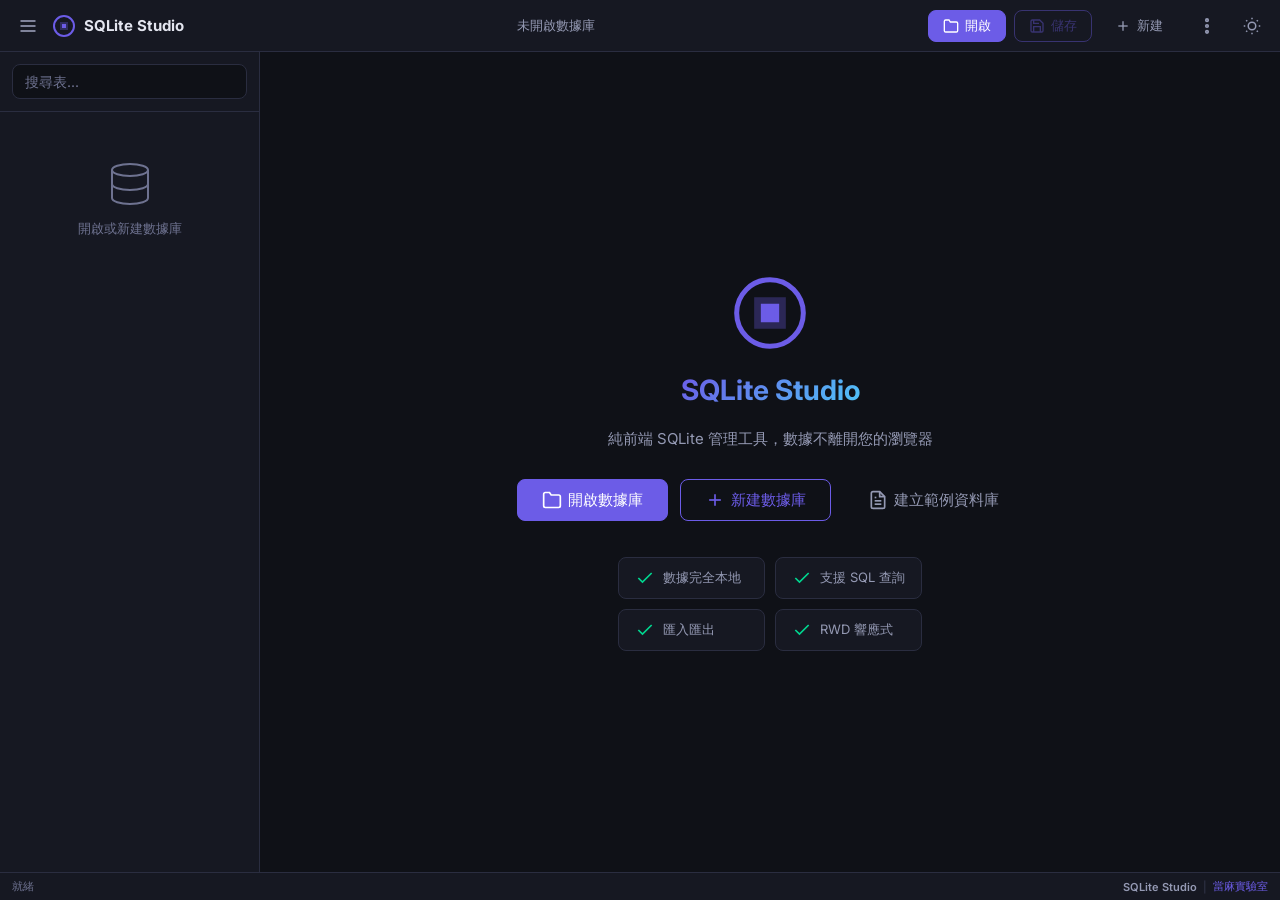
==== vNext7/index.html @ f5a05bfd "v2.4.0: vNext7 - README CSV column naming rules and column move limitations - Added CSV column namin" ====
<!DOCTYPE html>
<html lang="zh-TW">
<head>
  <meta charset="UTF-8">
  <meta name="viewport" content="width=device-width, initial-scale=1.0">
  <meta name="theme-color" content="#6c5ce7">
  <meta name="description" content="純前端 SQLite 管理工具">
  <title>SQLite Studio</title>
  <link rel="stylesheet" href="css/style.css">
  <link rel="preconnect" href="https://fonts.googleapis.com">
  <link href="https://fonts.googleapis.com/css2?family=JetBrains+Mono:wght@400;500;600&family=Inter:wght@400;500;600;700&display=swap" rel="stylesheet">
</head>
<body>
  <div id="app" class="app">
    <!-- Header -->
    <header class="header">
      <div class="header-left">
        <button id="toggleSidebar" class="icon-btn" title="切換側邊欄">
          <svg width="20" height="20" viewBox="0 0 24 24" fill="none" stroke="currentColor" stroke-width="2"><line x1="3" y1="6" x2="21" y2="6"/><line x1="3" y1="12" x2="21" y2="12"/><line x1="3" y1="18" x2="21" y2="18"/></svg>
        </button>
        <div class="logo">
          <svg width="24" height="24" viewBox="0 0 24 24" fill="none"><circle cx="12" cy="12" r="10" stroke="var(--accent)" stroke-width="2"/><path d="M8 8h8v8H8z" fill="var(--accent)" opacity="0.3"/><path d="M10 10h4v4h-4z" fill="var(--accent)"/></svg>
          <span>SQLite Studio</span>
        </div>
      </div>
      <div class="header-center">
        <div class="db-name" id="dbName">未開啟數據庫</div>
      </div>
      <div class="header-right">
        <button id="btnOpen" class="btn btn-primary">
          <svg width="16" height="16" viewBox="0 0 24 24" fill="none" stroke="currentColor" stroke-width="2"><path d="M22 19a2 2 0 0 1-2 2H4a2 2 0 0 1-2-2V5a2 2 0 0 1 2-2h5l2 3h9a2 2 0 0 1 2 2z"/></svg>
          開啟
        </button>
        <button id="btnSave" class="btn btn-secondary" disabled>
          <svg width="16" height="16" viewBox="0 0 24 24" fill="none" stroke="currentColor" stroke-width="2"><path d="M19 21H5a2 2 0 0 1-2-2V5a2 2 0 0 1 2-2h11l5 5v11a2 2 0 0 1-2 2z"/><polyline points="17,21 17,13 7,13 7,21"/><polyline points="7,3 7,8 15,8"/></svg>
          儲存
        </button>
        <button id="btnNewDB" class="btn btn-ghost">
          <svg width="16" height="16" viewBox="0 0 24 24" fill="none" stroke="currentColor" stroke-width="2"><line x1="12" y1="5" x2="12" y2="19"/><line x1="5" y1="12" x2="19" y2="12"/></svg>
          新建
        </button>
        <button id="btnMore" class="btn btn-ghost" title="更多功能" style="padding:6px 10px">
          <svg width="20" height="20" viewBox="0 0 24 24" fill="none" stroke="currentColor" stroke-width="2"><circle cx="12" cy="12" r="1.5"/><circle cx="12" cy="5" r="1.5"/><circle cx="12" cy="19" r="1.5"/></svg>
        </button>
        <button id="btnTheme" class="icon-btn" title="切換主題">
          <svg width="18" height="18" viewBox="0 0 24 24" fill="none" stroke="currentColor" stroke-width="2"><circle cx="12" cy="12" r="5"/><line x1="12" y1="1" x2="12" y2="3"/><line x1="12" y1="21" x2="12" y2="23"/><line x1="4.22" y1="4.22" x2="5.64" y2="5.64"/><line x1="18.36" y1="18.36" x2="19.78" y2="19.78"/><line x1="1" y1="12" x2="3" y2="12"/><line x1="21" y1="12" x2="23" y2="12"/><line x1="4.22" y1="19.78" x2="5.64" y2="18.36"/><line x1="18.36" y1="5.64" x2="19.78" y2="4.22"/></svg>
        </button>
      </div>
    </header>

    <div class="main">
      <!-- Sidebar -->
      <aside class="sidebar" id="sidebar">
        <div class="sidebar-header">
          <input type="text" id="tableSearch" class="search-input" placeholder="搜尋表...">
        </div>
        <div class="sidebar-content" id="tableList">
          <div class="empty-state">
            <svg width="48" height="48" viewBox="0 0 24 24" fill="none" stroke="var(--text-muted)" stroke-width="1"><ellipse cx="12" cy="5" rx="9" ry="3"/><path d="M21 12c0 1.66-4 3-9 3s-9-1.34-9-3"/><path d="M3 5v14c0 1.66 4 3 9 3s9-1.34 9-3V5"/></svg>
            <p>開啟或新建數據庫</p>
          </div>
        </div>
      </aside>

      <!-- Content -->
      <main class="content" id="content">
        <!-- Welcome Screen -->
        <div class="welcome" id="welcomeScreen">
          <div class="welcome-inner">
            <svg width="80" height="80" viewBox="0 0 24 24" fill="none" stroke="var(--accent)" stroke-width="1.5"><circle cx="12" cy="12" r="10"/><path d="M8 8h8v8H8z" opacity="0.3" fill="var(--accent)"/><path d="M10 10h4v4h-4z" fill="var(--accent)"/></svg>
            <h1>SQLite Studio</h1>
            <p>純前端 SQLite 管理工具，數據不離開您的瀏覽器</p>
            <div class="welcome-actions">
              <button id="btnOpenWelcome" class="btn btn-primary btn-lg">
                <svg width="20" height="20" viewBox="0 0 24 24" fill="none" stroke="currentColor" stroke-width="2"><path d="M22 19a2 2 0 0 1-2 2H4a2 2 0 0 1-2-2V5a2 2 0 0 1 2-2h5l2 3h9a2 2 0 0 1 2 2z"/></svg>
                開啟數據庫
              </button>
              <button id="btnNewWelcome" class="btn btn-secondary btn-lg">
                <svg width="20" height="20" viewBox="0 0 24 24" fill="none" stroke="currentColor" stroke-width="2"><line x1="12" y1="5" x2="12" y2="19"/><line x1="5" y1="12" x2="19" y2="12"/></svg>
                新建數據庫
              </button>
              <button id="btnSampleWelcome" class="btn btn-ghost btn-lg">
                <svg width="20" height="20" viewBox="0 0 24 24" fill="none" stroke="currentColor" stroke-width="2"><path d="M14,2H6A2,2,0,0,0,4,4V20a2,2,0,0,0,2,2H18a2,2,0,0,0,2-2V8Z"/><polyline points="14,2 14,8 20,8"/><line x1="16" y1="13" x2="8" y2="13"/><line x1="16" y1="17" x2="8" y2="17"/><polyline points="10,9 9,9 8,9"/></svg>
                建立範例資料庫
              </button>
            </div>
            <div class="welcome-features">
              <div class="feature"><svg width="20" height="20" viewBox="0 0 24 24" fill="none" stroke="var(--green)" stroke-width="2"><polyline points="20,6 9,17 4,12"/></svg><span>數據完全本地</span></div>
              <div class="feature"><svg width="20" height="20" viewBox="0 0 24 24" fill="none" stroke="var(--green)" stroke-width="2"><polyline points="20,6 9,17 4,12"/></svg><span>支援 SQL 查詢</span></div>
              <div class="feature"><svg width="20" height="20" viewBox="0 0 24 24" fill="none" stroke="var(--green)" stroke-width="2"><polyline points="20,6 9,17 4,12"/></svg><span>匯入匯出</span></div>
              <div class="feature"><svg width="20" height="20" viewBox="0 0 24 24" fill="none" stroke="var(--green)" stroke-width="2"><polyline points="20,6 9,17 4,12"/></svg><span>RWD 響應式</span></div>
            </div>
          </div>
        </div>

        <!-- Tab Bar -->
        <div class="tab-bar" id="tabBar" style="display:none">
          <div class="tabs" id="tabs"></div>
          <button id="btnNewTab" class="icon-btn" title="新查詢">
            <svg width="16" height="16" viewBox="0 0 24 24" fill="none" stroke="currentColor" stroke-width="2"><line x1="12" y1="5" x2="12" y2="19"/><line x1="5" y1="12" x2="19" y2="12"/></svg>
          </button>
        </div>

        <!-- Tab Panels -->
        <div class="tab-panels" id="tabPanels" style="display:none"></div>
      </main>
    </div>

    <!-- Status Bar -->
    <footer class="statusbar" id="statusBar">
      <div class="statusbar-left">
        <span id="statusText">就緒</span>
        <span id="statusInfo"></span>
      </div>
      <div class="statusbar-right">
        <span class="statusbar-brand">SQLite Studio</span>
        <span class="statusbar-divider">|</span>
        <a href="https://donmalab.com" target="_blank" rel="noopener noreferrer" class="statusbar-link">當麻實驗室</a>
      </div>
    </footer>

    <!-- Modals -->
    <div class="modal-overlay" id="modalOverlay" style="display:none">
      <div class="modal" id="modal">
        <div class="modal-header">
          <h3 id="modalTitle"></h3>
          <button class="icon-btn modal-close" id="modalClose">
            <svg width="18" height="18" viewBox="0 0 24 24" fill="none" stroke="currentColor" stroke-width="2"><line x1="18" y1="6" x2="6" y2="18"/><line x1="6" y1="6" x2="18" y2="18"/></svg>
          </button>
        </div>
        <div class="modal-body" id="modalBody"></div>
        <div class="modal-footer" id="modalFooter"></div>
      </div>
    </div>

    <!-- Context Menu -->
    <div class="context-menu" id="contextMenu" style="display:none"></div>

    <!-- Toast -->
    <div class="toast-container" id="toastContainer"></div>
  </div>

  <script>
    // Use WASM only on HTTP/HTTPS, asm.js for file://
    if (window.location.protocol === 'https:' || window.location.protocol === 'http:') {
      document.write('<script src="lib/sql-wasm.js"><\/script>');
    } else {
      document.write('<script src="lib/sql-asm.js"><\/script>');
    }
  </script>
  <script src="lib/dagre.min.js"></script>
  <script src="js/sql-utils.js"></script>
  <script src="js/storage.js"></script>
  <script src="js/db.js"></script>
  <script src="js/ui.js"></script>
  <script src="js/editor.js"></script>
  <script src="js/autocomplete.js"></script>
  <script src="js/table.js"></script>
  <script src="js/erd.js"></script>
  <script src="js/enhancements.js"></script>
  <script src="js/enhancements2.js"></script>
  <script src="js/sample-db.js"></script>
  <script src="js/app.js"></script>
  <script>
    // PWA features only work on HTTP/HTTPS
    if (window.location.protocol === 'https:' || window.location.protocol === 'http:') {
      // Add manifest link
      const link = document.createElement('link');
      link.rel = 'manifest';
      link.href = 'manifest.json';
      document.head.appendChild(link);

      // Register service worker
      if ('serviceWorker' in navigator) {
        window.addEventListener('load', () => {
          navigator.serviceWorker.register('./sw.js')
            .then(reg => console.log('Service Worker registered:', reg.scope))
            .catch(err => console.log('Service Worker registration failed:', err));
        });
      }
    }
  </script>
</body>
</html>
---- vNext7/css/style.css ----
:root {
  --bg: #0f1117;
  --bg-surface: #161822;
  --bg-elevated: #1c1f2e;
  --bg-hover: #252839;
  --bg-active: #2a2d40;
  --border: #2a2d40;
  --border-light: #363a50;
  --text: #e4e6f0;
  --text-secondary: #9499b3;
  --text-muted: #6e7290;
  --accent: #6c5ce7;
  --accent-hover: #7d6ff0;
  --accent-glow: rgba(108, 92, 231, 0.15);
  --green: #00d68f;
  --green-bg: rgba(0, 214, 143, 0.1);
  --red: #ff6b6b;
  --red-bg: rgba(255, 107, 107, 0.1);
  --yellow: #ffd93d;
  --yellow-bg: rgba(255, 217, 61, 0.1);
  --blue: #4fc3f7;
  --blue-bg: rgba(79, 195, 247, 0.1);
  --radius: 8px;
  --radius-lg: 12px;
  --shadow: 0 4px 24px rgba(0,0,0,0.3);
  --shadow-lg: 0 8px 48px rgba(0,0,0,0.4);
  --header-h: 52px;
  --status-h: 28px;
  --sidebar-w: 260px;
  --transition: 0.2s cubic-bezier(0.4, 0, 0.2, 1);
  --font-sans: 'Inter', -apple-system, sans-serif;
  --font-mono: 'JetBrains Mono', 'Fira Code', monospace;
}

/* ── Light Theme ── */
.light {
  --bg: #f5f6fa;
  --bg-surface: #ffffff;
  --bg-elevated: #f0f1f5;
  --bg-hover: #e8e9f0;
  --bg-active: #dddee8;
  --border: #d5d7e0;
  --border-light: #c5c7d0;
  --text: #1a1c2e;
  --text-secondary: #5a5e78;
  --text-muted: #8a8ea8;
  --accent: #6c5ce7;
  --accent-hover: #5b4bd6;
  --accent-glow: rgba(108, 92, 231, 0.1);
  --green: #00b87a;
  --green-bg: rgba(0, 184, 122, 0.08);
  --red: #e05555;
  --red-bg: rgba(224, 85, 85, 0.08);
  --yellow: #d4a800;
  --yellow-bg: rgba(212, 168, 0, 0.08);
  --blue: #2196f3;
  --blue-bg: rgba(33, 150, 243, 0.08);
  --shadow: 0 4px 24px rgba(0,0,0,0.08);
  --shadow-lg: 0 8px 48px rgba(0,0,0,0.12);
}

/* ── Light Theme Syntax Highlighting ── */
.light .hl-keyword { color: #7c3aed; font-weight: 600; }
.light .hl-function { color: #2563eb; }
.light .hl-string { color: #16a34a; }
.light .hl-number { color: #ea580c; }
.light .hl-comment { color: #6b7280; font-style: italic; }
.light .hl-operator { color: #0891b2; }
.light .hl-type { color: #ca8a04; }
.light .hl-null { color: #dc2626; }
.light .hl-bracket { color: #4b5563; }

/* ── Light Theme JSON Tree ── */
.light .json-key { color: #7c3aed; }
.light .json-string { color: #16a34a; }
.light .json-number { color: #ea580c; }
.light .json-boolean { color: #dc2626; }
.light .json-null { color: #dc2626; }
.light .json-bracket { color: #0891b2; }

*, *::before, *::after { box-sizing: border-box; margin: 0; padding: 0; }

html, body {
  height: 100%;
  font-family: var(--font-sans);
  font-size: 14px;
  color: var(--text);
  background: var(--bg);
  overflow: hidden;
  -webkit-font-smoothing: antialiased;
}

::selection { background: var(--accent); color: #fff; }
::-webkit-scrollbar { width: 6px; height: 6px; }
::-webkit-scrollbar-track { background: transparent; }
::-webkit-scrollbar-thumb { background: var(--border-light); border-radius: 3px; }
::-webkit-scrollbar-thumb:hover { background: var(--text-muted); }

input, textarea, select, button { font-family: inherit; font-size: inherit; }

/* ── App Layout ── */
.app {
  display: flex;
  flex-direction: column;
  height: 100dvh;
  width: 100vw;
  overflow: hidden;
}

/* ── Header ── */
.header {
  height: var(--header-h);
  display: flex;
  align-items: center;
  justify-content: space-between;
  padding: 0 12px;
  background: var(--bg-surface);
  border-bottom: 1px solid var(--border);
  gap: 12px;
  flex-shrink: 0;
  z-index: 100;
  width: 100%;
  box-sizing: border-box;
}
.header-left, .header-right { display: flex; align-items: center; gap: 8px; }
.header-center { flex: 1; text-align: center; min-width: 0; }
.logo { display: flex; align-items: center; gap: 8px; font-weight: 700; font-size: 15px; color: var(--text); white-space: nowrap; }
.db-name {
  font-family: var(--font-mono);
  font-size: 13px;
  color: var(--text-secondary);
  overflow: hidden;
  text-overflow: ellipsis;
  white-space: nowrap;
}

/* ── Buttons ── */
.btn {
  display: inline-flex;
  align-items: center;
  gap: 6px;
  padding: 6px 14px;
  border: 1px solid var(--border);
  border-radius: var(--radius);
  background: var(--bg-elevated);
  color: var(--text);
  cursor: pointer;
  transition: all var(--transition);
  white-space: nowrap;
  font-size: 13px;
  font-weight: 500;
}
.btn:hover { background: var(--bg-hover); border-color: var(--border-light); }
.btn:active { transform: scale(0.97); }
.btn:disabled { opacity: 0.4; cursor: not-allowed; }
.btn-primary { background: var(--accent); border-color: var(--accent); color: #fff; }
.btn-primary:hover { background: var(--accent-hover); }
.btn-secondary { background: transparent; border-color: var(--accent); color: var(--accent); }
.btn-secondary:hover { background: var(--accent-glow); }
.btn-ghost { background: transparent; border-color: transparent; color: var(--text-secondary); }
.btn-ghost:hover { background: var(--bg-hover); color: var(--text); }
.btn-danger { background: var(--red); border-color: var(--red); color: #fff; }
.btn-danger:hover { background: #ff5252; }
.btn-sm { padding: 4px 10px; font-size: 12px; }
.btn-lg { padding: 10px 24px; font-size: 15px; }
.icon-btn {
  display: flex;
  align-items: center;
  justify-content: center;
  width: 32px;
  height: 32px;
  border: none;
  border-radius: var(--radius);
  background: transparent;
  color: var(--text-secondary);
  cursor: pointer;
  transition: all var(--transition);
}
.icon-btn:hover { background: var(--bg-hover); color: var(--text); }

/* ── Main Area ── */
.main {
  flex: 1;
  display: flex;
  overflow: hidden;
  min-height: 0;
  width: 100%;
}

/* ── Sidebar ── */
.sidebar {
  width: var(--sidebar-w);
  background: var(--bg-surface);
  border-right: 1px solid var(--border);
  display: flex;
  flex-direction: column;
  flex-shrink: 0;
  transition: width var(--transition), transform var(--transition);
  overflow: hidden;
  z-index: 90;
}
.sidebar.collapsed { width: 0; border-right: none; }
.sidebar-header { padding: 12px; border-bottom: 1px solid var(--border); }
.search-input {
  width: 100%;
  padding: 8px 12px;
  background: var(--bg);
  border: 1px solid var(--border);
  border-radius: var(--radius);
  color: var(--text);
  outline: none;
  transition: border-color var(--transition);
}
.search-input:focus { border-color: var(--accent); }
.search-input::placeholder { color: var(--text-muted); }
.sidebar-content {
  flex: 1;
  overflow-y: auto;
  padding: 8px;
}
.sidebar-section { margin-bottom: 4px; }
.sidebar-section-title {
  display: flex;
  align-items: center;
  justify-content: space-between;
  padding: 8px 10px;
  font-size: 11px;
  font-weight: 600;
  text-transform: uppercase;
  letter-spacing: 0.5px;
  color: var(--text-muted);
}
.table-item {
  display: flex;
  align-items: center;
  gap: 8px;
  padding: 8px 10px;
  border-radius: var(--radius);
  cursor: pointer;
  transition: all var(--transition);
  color: var(--text-secondary);
  font-size: 13px;
}
.table-item:hover { background: var(--bg-hover); color: var(--text); }
.table-item.active { background: var(--accent-glow); color: var(--accent); }
.table-item svg { flex-shrink: 0; }
.table-item-name { overflow: hidden; text-overflow: ellipsis; white-space: nowrap; }
.table-item-count {
  margin-left: auto;
  font-size: 11px;
  color: var(--text-muted);
  font-family: var(--font-mono);
}
.empty-state {
  display: flex;
  flex-direction: column;
  align-items: center;
  justify-content: center;
  gap: 12px;
  padding: 40px 20px;
  color: var(--text-muted);
  font-size: 13px;
}

/* ── Content ── */
.content {
  flex: 1;
  display: flex;
  flex-direction: column;
  min-width: 0;
  min-height: 0;
  overflow: hidden;
  position: relative;
}

/* ── Welcome ── */
.welcome {
  flex: 1;
  display: flex;
  align-items: center;
  justify-content: center;
  padding: 40px;
  width: 100%;
  min-height: 0;
}
.welcome-inner {
  display: flex;
  flex-direction: column;
  align-items: center;
  gap: 20px;
  text-align: center;
  max-width: 480px;
}
.welcome-inner h1 {
  font-size: 28px;
  font-weight: 700;
  background: linear-gradient(135deg, var(--accent), var(--blue));
  -webkit-background-clip: text;
  -webkit-text-fill-color: transparent;
}
.welcome-inner p { color: var(--text-secondary); font-size: 15px; line-height: 1.6; }
.welcome-actions { display: flex; gap: 12px; margin-top: 8px; }
.welcome-features {
  display: grid;
  grid-template-columns: 1fr 1fr;
  gap: 10px;
  margin-top: 16px;
}
.feature {
  display: flex;
  align-items: center;
  gap: 8px;
  padding: 10px 16px;
  background: var(--bg-surface);
  border: 1px solid var(--border);
  border-radius: var(--radius);
  font-size: 13px;
  color: var(--text-secondary);
}

/* ── Tab Bar ── */
.tab-bar {
  display: flex;
  align-items: center;
  background: var(--bg-surface);
  border-bottom: 1px solid var(--border);
  padding: 0 4px;
  min-height: 38px;
  gap: 2px;
  overflow-x: auto;
  flex-shrink: 0;
}
.tabs { display: flex; align-items: center; gap: 2px; flex: 1; min-width: 0; overflow-x: auto; }
.tab {
  display: flex;
  align-items: center;
  gap: 6px;
  padding: 7px 14px;
  background: transparent;
  border: none;
  border-radius: var(--radius) var(--radius) 0 0;
  color: var(--text-secondary);
  cursor: pointer;
  white-space: nowrap;
  font-size: 12px;
  font-weight: 500;
  transition: all var(--transition);
  position: relative;
  flex-shrink: 0;
}
.tab:hover { color: var(--text); background: var(--bg-hover); }
.tab.active {
  color: var(--accent);
  background: var(--bg);
}
.tab.active::after {
  content: '';
  position: absolute;
  bottom: 0;
  left: 0;
  right: 0;
  height: 2px;
  background: var(--accent);
}
.tab-close {
  display: flex;
  align-items: center;
  justify-content: center;
  width: 16px;
  height: 16px;
  border: none;
  border-radius: 4px;
  background: transparent;
  color: var(--text-muted);
  cursor: pointer;
  opacity: 0;
  transition: all var(--transition);
}
.tab:hover .tab-close { opacity: 1; }
.tab-close:hover { background: var(--red-bg); color: var(--red); }

/* ── Tab Panels ── */
.tab-panels {
  flex: 1;
  overflow: hidden;
  position: relative;
  min-height: 0;
  width: 100%;
  display: none; /* Hidden by default until tabs exist */
}
.tab-panel {
  display: none;
  flex-direction: column;
  height: 100%;
  width: 100%;
  overflow: hidden;
}
.tab-panel.active { display: flex; }

/* ── SQL Editor ── */
.editor-wrapper {
  display: flex;
  flex-direction: column;
  border-bottom: 1px solid var(--border);
  flex-shrink: 0;
  width: 100%;
}
.editor-toolbar {
  display: flex;
  align-items: center;
  gap: 8px;
  padding: 6px 12px;
  background: var(--bg-elevated);
  border-bottom: 1px solid var(--border);
}
.editor-toolbar .btn { font-size: 12px; }
.sql-editor {
  width: 100%;
  min-height: 100px;
  max-height: 300px;
  padding: 12px 16px;
  background: var(--bg);
  border: none;
  color: var(--text);
  font-family: var(--font-mono);
  font-size: 13px;
  line-height: 1.6;
  resize: vertical;
  outline: none;
  tab-size: 2;
}
.sql-editor::placeholder { color: var(--text-muted); }

/* ── Results ── */
.results-area {
  flex: 1;
  display: flex;
  flex-direction: column;
  overflow: hidden;
  min-height: 0;
  width: 100%;
}
.results-info {
  display: flex;
  align-items: center;
  justify-content: space-between;
  padding: 8px 12px;
  background: var(--bg-elevated);
  border-bottom: 1px solid var(--border);
  font-size: 12px;
  color: var(--text-secondary);
  flex-shrink: 0;
}
.results-info .badge {
  display: inline-flex;
  align-items: center;
  gap: 4px;
  padding: 2px 8px;
  border-radius: 10px;
  font-size: 11px;
  font-weight: 600;
}
.badge-success { background: var(--green-bg); color: var(--green); }
.badge-error { background: var(--red-bg); color: var(--red); }
.badge-info { background: var(--blue-bg); color: var(--blue); }
.table-wrapper {
  flex: 1;
  overflow: auto;
  min-height: 0;
  width: 100%;
}
.data-table {
  width: 100%;
  border-collapse: collapse;
  font-size: 13px;
}
.data-table th {
  position: sticky;
  top: 0;
  background: var(--bg-elevated);
  padding: 8px 12px;
  text-align: left;
  font-weight: 600;
  color: var(--text-secondary);
  border-bottom: 2px solid var(--border);
  white-space: nowrap;
  cursor: pointer;
  user-select: none;
  z-index: 1;
}
.data-table th:hover { color: var(--text); }
.data-table td {
  padding: 6px 12px;
  border-bottom: 1px solid var(--border);
  max-width: 300px;
  overflow: hidden;
  text-overflow: ellipsis;
  white-space: nowrap;
  font-family: var(--font-mono);
  font-size: 12px;
}
.data-table tr:hover td { background: var(--bg-hover); }
.data-table tr.selected td { background: var(--accent-glow); }
.data-table td.null { color: var(--text-muted); font-style: italic; }
.data-table td.number { color: var(--blue); }
.data-table td.string { color: var(--green); }

/* ── Cell Selection ── */
.data-table td.cell-selected {
  background: var(--accent-glow) !important;
  outline: 2px solid var(--accent);
  outline-offset: -2px;
}
.data-table td.cell-selecting {
  background: rgba(108, 92, 231, 0.08) !important;
}
.data-table td:focus {
  outline: 2px solid var(--accent);
  outline-offset: -2px;
  background: var(--bg-hover);
}

/* ── Search Highlight ── */
.data-table td .search-highlight {
  background: var(--yellow-bg);
  color: var(--yellow);
  padding: 0 2px;
  border-radius: 2px;
}

/* ── Data Search Input ── */
.data-search-input {
  width: 200px;
  padding: 4px 10px;
  background: var(--bg);
  border: 1px solid var(--border);
  border-radius: var(--radius);
  color: var(--text);
  font-size: 12px;
  outline: none;
  transition: border-color var(--transition);
}
.data-search-input:focus { border-color: var(--accent); }
.data-search-input::placeholder { color: var(--text-muted); }
.cell-actions {
  display: flex;
  gap: 4px;
  opacity: 0;
  transition: opacity var(--transition);
}
.data-table tr:hover .cell-actions { opacity: 1; }
.cell-action {
  display: flex;
  align-items: center;
  justify-content: center;
  width: 22px;
  height: 22px;
  border: none;
  border-radius: 4px;
  background: transparent;
  color: var(--text-muted);
  cursor: pointer;
}
.cell-action:hover { background: var(--bg-active); color: var(--text); }

/* ── Data Table Panel ── */
.data-panel-toolbar {
  display: flex;
  align-items: center;
  gap: 8px;
  padding: 8px 12px;
  background: var(--bg-elevated);
  border-bottom: 1px solid var(--border);
  flex-shrink: 0;
  width: 100%;
  box-sizing: border-box;
}
.pagination {
  display: flex;
  align-items: center;
  gap: 4px;
  margin-left: auto;
}
.pagination-info { font-size: 12px; color: var(--text-secondary); margin: 0 8px; }

/* ── Structure View ── */
.structure-table {
  width: 100%;
  border-collapse: collapse;
  font-size: 13px;
}
.structure-table th {
  position: sticky;
  top: 0;
  background: var(--bg-elevated);
  padding: 10px 14px;
  text-align: left;
  font-weight: 600;
  color: var(--text-secondary);
  border-bottom: 2px solid var(--border);
  z-index: 1;
}
.structure-table td {
  padding: 8px 14px;
  border-bottom: 1px solid var(--border);
}
.structure-table tr:hover td { background: var(--bg-hover); }
.type-badge {
  display: inline-block;
  padding: 2px 8px;
  border-radius: 4px;
  font-family: var(--font-mono);
  font-size: 11px;
  font-weight: 500;
}
.type-integer { background: var(--blue-bg); color: var(--blue); }
.type-text { background: var(--green-bg); color: var(--green); }
.type-real { background: var(--yellow-bg); color: var(--yellow); }
.type-blob { background: var(--red-bg); color: var(--red); }
.pk-badge {
  display: inline-flex;
  align-items: center;
  gap: 4px;
  padding: 2px 8px;
  border-radius: 4px;
  font-size: 11px;
  font-weight: 600;
  background: var(--accent-glow);
  color: var(--accent);
}

/* ── Modal ── */
.modal-overlay {
  position: fixed;
  inset: 0;
  background: rgba(0,0,0,0.6);
  backdrop-filter: blur(4px);
  display: flex;
  align-items: center;
  justify-content: center;
  z-index: 1000;
  padding: 20px;
  animation: fadeIn 0.15s ease;
}
.modal {
  background: var(--bg-surface);
  border: 1px solid var(--border);
  border-radius: var(--radius-lg);
  box-shadow: var(--shadow-lg);
  width: 100%;
  max-width: 560px;
  max-height: 80vh;
  display: flex;
  flex-direction: column;
  animation: slideUp 0.2s ease;
}
.modal-header {
  display: flex;
  align-items: center;
  justify-content: space-between;
  padding: 16px 20px;
  border-bottom: 1px solid var(--border);
}
.modal-header h3 { font-size: 16px; font-weight: 600; }
.modal-body {
  flex: 1;
  padding: 20px;
  overflow-y: auto;
}
.modal-footer {
  display: flex;
  align-items: center;
  justify-content: flex-end;
  gap: 8px;
  padding: 12px 20px;
  border-top: 1px solid var(--border);
}

/* ── Form Elements ── */
.form-group { margin-bottom: 16px; }
.form-label {
  display: block;
  margin-bottom: 6px;
  font-size: 12px;
  font-weight: 600;
  color: var(--text-secondary);
  text-transform: uppercase;
  letter-spacing: 0.3px;
}
.form-input, .form-select {
  width: 100%;
  padding: 8px 12px;
  background: var(--bg);
  border: 1px solid var(--border);
  border-radius: var(--radius);
  color: var(--text);
  outline: none;
  transition: border-color var(--transition);
}
.form-input:focus, .form-select:focus { border-color: var(--accent); }
.form-input::placeholder { color: var(--text-muted); }
.form-select { cursor: pointer; }
.form-row { display: flex; gap: 12px; }
.form-row .form-group { flex: 1; }
.form-checkbox {
  display: flex;
  align-items: center;
  gap: 8px;
  cursor: pointer;
  font-size: 13px;
}
.form-checkbox input[type="checkbox"] {
  width: 16px;
  height: 16px;
  accent-color: var(--accent);
}

/* ── Context Menu ── */
.context-menu {
  position: fixed;
  background: var(--bg-elevated);
  border: 1px solid var(--border);
  border-radius: var(--radius);
  box-shadow: var(--shadow);
  padding: 4px;
  min-width: 180px;
  z-index: 2000;
  animation: fadeIn 0.1s ease;
}
.context-item {
  display: flex;
  align-items: center;
  gap: 8px;
  padding: 7px 12px;
  border-radius: 4px;
  cursor: pointer;
  font-size: 13px;
  color: var(--text-secondary);
  transition: all var(--transition);
}
.context-item:hover { background: var(--bg-hover); color: var(--text); }
.context-item.danger { color: var(--red); }
.context-item.danger:hover { background: var(--red-bg); }
.context-divider { height: 1px; background: var(--border); margin: 4px 0; }

/* ── Toast ── */
.toast-container {
  position: fixed;
  bottom: 40px;
  right: 20px;
  display: flex;
  flex-direction: column;
  gap: 8px;
  z-index: 3000;
  pointer-events: none;
}
.toast {
  display: flex;
  align-items: center;
  gap: 10px;
  padding: 10px 16px;
  background: var(--bg-elevated);
  border: 1px solid var(--border);
  border-radius: var(--radius);
  box-shadow: var(--shadow);
  font-size: 13px;
  color: var(--text);
  animation: slideIn 0.3s ease;
  pointer-events: auto;
  max-width: 360px;
}
.toast-success { border-left: 3px solid var(--green); }
.toast-error { border-left: 3px solid var(--red); }
.toast-info { border-left: 3px solid var(--blue); }

/* ── Status Bar ── */
.statusbar {
  height: var(--status-h);
  display: flex;
  align-items: center;
  justify-content: space-between;
  padding: 0 12px;
  background: var(--bg-surface);
  border-top: 1px solid var(--border);
  font-size: 11px;
  color: var(--text-muted);
  flex-shrink: 0;
  width: 100%;
  box-sizing: border-box;
}
.statusbar-left {
  display: flex;
  align-items: center;
  gap: 8px;
  min-width: 0;
  overflow: hidden;
}
.statusbar-right {
  display: flex;
  align-items: center;
  gap: 6px;
  flex-shrink: 0;
}
.statusbar-brand {
  font-weight: 600;
  color: var(--text-secondary);
}
.statusbar-divider {
  color: var(--border-light);
}
.statusbar-link {
  color: var(--accent);
  text-decoration: none;
  transition: color var(--transition);
}
.statusbar-link:hover {
  color: var(--accent-hover);
  text-decoration: underline;
}

/* ── Autocomplete ── */
.autocomplete-dropdown {
  position: fixed;
  display: none;
  max-height: 220px;
  min-width: 220px;
  max-width: 300px;
  overflow-y: auto;
  background: var(--bg-elevated);
  border: 1px solid var(--border-light);
  border-radius: var(--radius);
  box-shadow: var(--shadow-lg);
  z-index: 5000;
  padding: 4px;
  animation: fadeIn 0.08s ease;
}
.autocomplete-item {
  display: flex;
  align-items: center;
  gap: 8px;
  padding: 6px 10px;
  border-radius: 4px;
  cursor: pointer;
  font-size: 13px;
  color: var(--text-secondary);
  transition: background 0.1s ease;
  white-space: nowrap;
  overflow: hidden;
}
.autocomplete-item:hover,
.autocomplete-item.selected {
  background: var(--bg-hover);
  color: var(--text);
}
.autocomplete-item.selected {
  background: var(--accent-glow);
}
.autocomplete-icon {
  display: flex;
  align-items: center;
  justify-content: center;
  width: 20px;
  height: 20px;
  border-radius: 4px;
  font-size: 11px;
  font-weight: 700;
  flex-shrink: 0;
  font-family: var(--font-mono);
}
.autocomplete-icon-keyword { background: rgba(199, 146, 234, 0.15); color: #c792ea; }
.autocomplete-icon-function { background: rgba(130, 170, 255, 0.15); color: #82aaff; }
.autocomplete-icon-type { background: rgba(255, 203, 107, 0.15); color: #ffcb6b; }
.autocomplete-icon-table { background: var(--green-bg); color: var(--green); }
.autocomplete-icon-view { background: var(--blue-bg); color: var(--blue); }
.autocomplete-icon-column { background: rgba(255, 214, 102, 0.1); color: #ffd666; }
.autocomplete-text {
  font-family: var(--font-mono);
  font-size: 13px;
  font-weight: 500;
  color: var(--text);
  overflow: hidden;
  text-overflow: ellipsis;
}
.autocomplete-detail {
  margin-left: auto;
  font-size: 11px;
  color: var(--text-muted);
  font-family: var(--font-mono);
  overflow: hidden;
  text-overflow: ellipsis;
  max-width: 100px;
  flex-shrink: 0;
}
.autocomplete-type {
  font-size: 10px;
  color: var(--text-muted);
  text-transform: uppercase;
  letter-spacing: 0.5px;
  flex-shrink: 0;
  display: none;
}

/* ── Animations ── */
@keyframes fadeIn { from { opacity: 0; } to { opacity: 1; } }
@keyframes slideUp { from { opacity: 0; transform: translateY(12px); } to { opacity: 1; transform: translateY(0); } }
@keyframes slideIn { from { opacity: 0; transform: translateX(20px); } to { opacity: 1; transform: translateX(0); } }
@keyframes spin { to { transform: rotate(360deg); } }
.spinner {
  width: 16px;
  height: 16px;
  border: 2px solid var(--border);
  border-top-color: var(--accent);
  border-radius: 50%;
  animation: spin 0.6s linear infinite;
}

/* ── Responsive ── */
@media (max-width: 768px) {
  :root { --sidebar-w: 100%; }
  .header { padding: 0 8px; }
  .header-center { display: none; }
  .btn span.btn-text { display: none; }
  .logo span { display: none; }
  .main { position: relative; }
  .sidebar {
    position: absolute;
    top: 0;
    left: 0;
    bottom: 0;
    width: 280px;
    z-index: 50;
    transform: translateX(-100%);
    transition: transform var(--transition);
    box-shadow: var(--shadow-lg);
  }
  .sidebar.open { transform: translateX(0); }
  .welcome-inner h1 { font-size: 22px; }
  .welcome-actions { flex-direction: column; width: 100%; }
  .welcome-actions .btn { width: 100%; justify-content: center; }
  .welcome-features { grid-template-columns: 1fr; }
  .form-row { flex-direction: column; }
  .data-table td { max-width: 150px; }
  .modal { max-width: 100%; margin: 10px; }
}

@media (max-width: 480px) {
  .header-right .btn:not(.btn-primary) { display: none; }
  .tab-bar { padding: 0 2px; }
  .tab { padding: 6px 10px; font-size: 11px; }
}

/* ── Syntax Highlight Editor ── */
.editor-container {
  position: relative;
  border-bottom: 1px solid var(--border);
  flex-shrink: 0;
}
.editor-highlight {
  position: absolute;
  top: 0;
  left: 0;
  right: 0;
  bottom: 0;
  padding: 12px 16px;
  font-family: var(--font-mono);
  font-size: 13px;
  line-height: 1.6;
  white-space: pre-wrap;
  word-wrap: break-word;
  pointer-events: none;
  overflow: auto;
  color: var(--text-secondary);
  tab-size: 2;
}
.sql-editor {
  position: relative;
  z-index: 1;
  background: transparent;
  caret-color: var(--text);
  color: transparent;
}
.editor-container .sql-editor,
.editor-container .editor-highlight {
  min-height: 100px;
  max-height: 300px;
}
.hl-keyword { color: #c792ea; font-weight: 600; }
.hl-function { color: #82aaff; }
.hl-string { color: #c3e88d; }
.hl-number { color: #f78c6c; }
.hl-comment { color: #7a8a9a; font-style: italic; }
.hl-operator { color: #89ddff; }
.hl-type { color: #ffcb6b; }
.hl-null { color: #ff5370; }
.hl-bracket { color: #bfc7d5; }

/* ── Inline Edit ── */
.inline-edit-input {
  width: 100%;
  padding: 2px 6px;
  background: var(--bg);
  border: 2px solid var(--accent);
  border-radius: 4px;
  color: var(--text);
  font-family: var(--font-mono);
  font-size: 12px;
  outline: none;
}

/* ── Dashboard ── */
.dashboard {
  padding: 24px;
  overflow-y: auto;
  height: 100%;
  width: 100%;
  box-sizing: border-box;
}
.dashboard-grid {
  display: grid;
  grid-template-columns: repeat(auto-fit, minmax(200px, 1fr));
  gap: 16px;
  margin-bottom: 24px;
}
.stat-card {
  background: var(--bg-elevated);
  border: 1px solid var(--border);
  border-radius: var(--radius-lg);
  padding: 20px;
  display: flex;
  flex-direction: column;
  gap: 8px;
}
.stat-card-icon {
  width: 40px;
  height: 40px;
  border-radius: var(--radius);
  display: flex;
  align-items: center;
  justify-content: center;
}
.stat-card-icon.purple { background: var(--accent-glow); color: var(--accent); }
.stat-card-icon.green { background: var(--green-bg); color: var(--green); }
.stat-card-icon.blue { background: var(--blue-bg); color: var(--blue); }
.stat-card-icon.yellow { background: var(--yellow-bg); color: var(--yellow); }
.stat-card-icon.red { background: var(--red-bg); color: var(--red); }
.stat-card-value { font-size: 28px; font-weight: 700; font-family: var(--font-mono); }
.stat-card-label { font-size: 12px; color: var(--text-secondary); }
.dashboard-section {
  margin-bottom: 24px;
}
.dashboard-section h3 {
  font-size: 16px;
  font-weight: 600;
  margin-bottom: 12px;
  display: flex;
  align-items: center;
  gap: 8px;
}
.table-list-compact {
  display: grid;
  grid-template-columns: repeat(auto-fill, minmax(280px, 1fr));
  gap: 8px;
}
.table-list-item {
  display: flex;
  align-items: center;
  justify-content: space-between;
  padding: 10px 14px;
  background: var(--bg-elevated);
  border: 1px solid var(--border);
  border-radius: var(--radius);
  cursor: pointer;
  transition: all var(--transition);
}
.table-list-item:hover { border-color: var(--accent); background: var(--accent-glow); }
.table-list-item-name { font-weight: 500; font-size: 13px; }
.table-list-item-meta { font-size: 11px; color: var(--text-muted); font-family: var(--font-mono); }

/* ── Create Table Form ── */
.create-table-columns { margin-top: 12px; }
.create-table-columns .col-row {
  display: flex;
  align-items: center;
  gap: 8px;
  padding: 8px;
  background: var(--bg);
  border-radius: var(--radius);
  margin-bottom: 6px;
}
.col-row input, .col-row select {
  padding: 6px 8px;
  background: var(--bg-elevated);
  border: 1px solid var(--border);
  border-radius: 4px;
  color: var(--text);
  font-size: 12px;
  outline: none;
}
.col-row input:focus, .col-row select:focus { border-color: var(--accent); }
.col-row .col-name { flex: 2; }
.col-row .col-type { flex: 1; }
.col-row .col-pk { width: 60px; text-align: center; }
.col-row .col-nn { width: 60px; text-align: center; }
.col-row .col-default { flex: 1; }
.col-row .col-remove {
  width: 28px;
  height: 28px;
  border: none;
  border-radius: 4px;
  background: transparent;
  color: var(--text-muted);
  cursor: pointer;
  display: flex;
  align-items: center;
  justify-content: center;
}
.col-row .col-remove:hover { background: var(--red-bg); color: var(--red); }
.col-header {
  display: flex;
  align-items: center;
  gap: 8px;
  padding: 0 8px 6px;
  font-size: 11px;
  font-weight: 600;
  color: var(--text-muted);
  text-transform: uppercase;
}
.col-header span:nth-child(1) { flex: 2; }
.col-header span:nth-child(2) { flex: 1; }
.col-header span:nth-child(3) { width: 60px; text-align: center; }
.col-header span:nth-child(4) { width: 60px; text-align: center; }
.col-header span:nth-child(5) { flex: 1; }

/* ── History / Bookmarks ── */
.history-list {
  max-height: 400px;
  overflow-y: auto;
}
.history-item {
  display: flex;
  align-items: flex-start;
  gap: 10px;
  padding: 10px 12px;
  border-bottom: 1px solid var(--border);
  cursor: pointer;
  transition: background var(--transition);
}
.history-item:hover { background: var(--bg-hover); }
.history-item-time {
  font-size: 11px;
  color: var(--text-muted);
  white-space: nowrap;
  font-family: var(--font-mono);
  min-width: 60px;
}
.history-item-sql {
  flex: 1;
  font-family: var(--font-mono);
  font-size: 12px;
  color: var(--text-secondary);
  overflow: hidden;
  text-overflow: ellipsis;
  white-space: nowrap;
}
.history-item-badge {
  font-size: 10px;
  padding: 1px 6px;
  border-radius: 8px;
  white-space: nowrap;
}

/* ── Triggers / Views Manager ── */
.manager-list {
  width: 100%;
  border-collapse: collapse;
}
.manager-list th {
  background: var(--bg-elevated);
  padding: 10px 14px;
  text-align: left;
  font-weight: 600;
  color: var(--text-secondary);
  border-bottom: 2px solid var(--border);
  font-size: 12px;
}
.manager-list td {
  padding: 10px 14px;
  border-bottom: 1px solid var(--border);
  font-size: 13px;
}
.manager-list tr:hover td { background: var(--bg-hover); }
.manager-list .sql-preview {
  font-family: var(--font-mono);
  font-size: 11px;
  color: var(--text-muted);
  max-width: 300px;
  overflow: hidden;
  text-overflow: ellipsis;
  white-space: nowrap;
}

/* ── Foreign Key Viewer ── */
.fk-card {
  background: var(--bg-elevated);
  border: 1px solid var(--border);
  border-radius: var(--radius);
  padding: 14px;
  margin-bottom: 8px;
}
.fk-header {
  display: flex;
  align-items: center;
  gap: 8px;
  margin-bottom: 8px;
  font-weight: 600;
  font-size: 13px;
}
.fk-arrow { color: var(--accent); }
.fk-detail {
  display: flex;
  gap: 16px;
  font-size: 12px;
  color: var(--text-secondary);
}
.fk-detail code {
  font-family: var(--font-mono);
  background: var(--bg);
  padding: 2px 6px;
  border-radius: 4px;
  color: var(--blue);
}

/* ── ERD Container ── */
.erd-container {
  flex: 1;
  overflow: hidden;
  position: relative;
  background: var(--bg);
  cursor: grab;
  min-height: 0;
  width: 100%;
}
.erd-container svg {
  display: block;
  width: 100%;
  height: 100%;
}

/* ── Enhanced Cells (BLOB/JSON) ── */
.data-table td.enhanced { color: var(--text); }
.blob-thumbnail {
  transition: transform 0.15s ease;
}
.blob-thumbnail:hover {
  transform: scale(1.08);
  box-shadow: 0 2px 8px rgba(0,0,0,0.3);
}
.json-preview {
  transition: color 0.15s ease;
}
.json-preview:hover {
  color: var(--accent) !important;
  text-decoration: underline;
}

/* ── JSON Tree Viewer ── */
.json-key { color: #c792ea; }
.json-string { color: #c3e88d; }
.json-number { color: #f78c6c; }
.json-boolean { color: #ff5370; }
.json-null { color: #ff5370; font-style: italic; }
.json-bracket { color: #89ddff; font-weight: 600; }
.json-toggle { font-size: 10px; margin-right: 2px; display: inline-block; width: 12px; }
.json-children { margin-left: 16px; border-left: 1px solid var(--border); padding-left: 4px; }
.json-collapsed { font-style: italic; }

/* ── Explain Tree ── */
.explain-tree-container .explain-node {
  display: flex;
  align-items: center;
  gap: 6px;
  padding: 3px 0;
  border-left: 2px solid var(--border);
  margin-left: 4px;
}
.explain-tree-container .explain-node:hover {
  background: var(--bg-hover);
  border-radius: 2px;
}
.explain-icon {
  display: inline-flex;
  align-items: center;
  flex-shrink: 0;
}
.explain-detail {
  font-family: var(--font-mono);
  font-size: 12px;
  color: var(--text-secondary);
}
.explain-children {
  border-left: 1px dashed var(--border-light);
  margin-left: 11px;
}

/* ── Multi-Query Result Tabs ── */
.multi-result-tabs::-webkit-scrollbar { height: 4px; }
.multi-result-tabs::-webkit-scrollbar-thumb { background: var(--border-light); border-radius: 2px; }

/* ── Markdown Tooltip ── */
.md-tooltip h1, .md-tooltip h2, .md-tooltip h3, .md-tooltip h4, .md-tooltip h5, .md-tooltip h6 {
  color: var(--text);
}
.md-tooltip a {
  color: var(--blue);
  text-decoration: none;
}
.md-tooltip a:hover {
  text-decoration: underline;
}
.md-tooltip code {
  background: var(--bg);
  padding: 1px 4px;
  border-radius: 3px;
  font-family: var(--font-mono);
  font-size: 11px;
}
.md-tooltip blockquote {
  border-left: 3px solid var(--accent);
  padding-left: 8px;
  margin: 4px 0;
  color: var(--text-secondary);
}
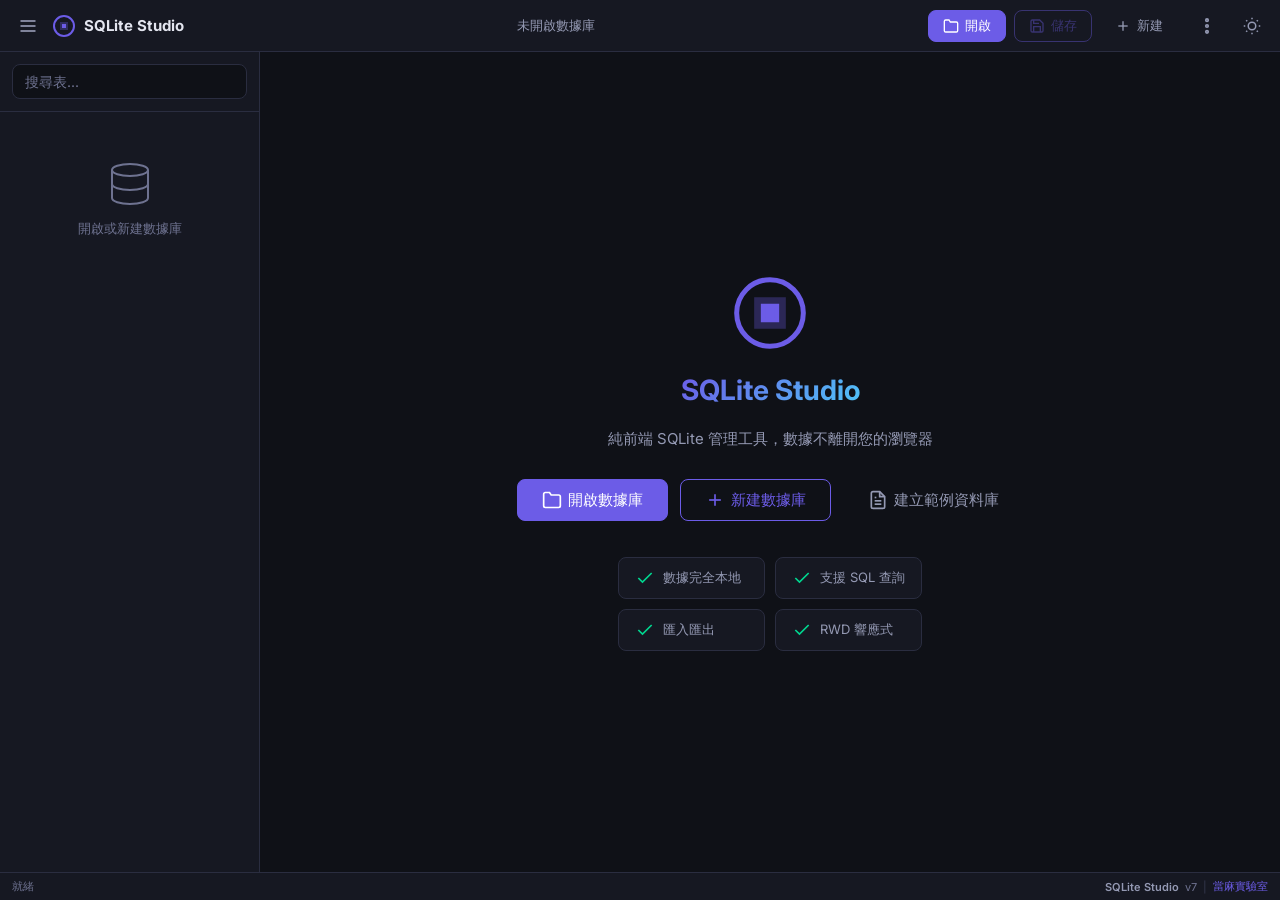
==== commit 0231c80f: "v7: added version number to footer" ====
--- a/vNext7/index.html
+++ b/vNext7/index.html
@@ -114,6 +114,7 @@
       </div>
       <div class="statusbar-right">
         <span class="statusbar-brand">SQLite Studio</span>
+        <span class="statusbar-version">v7</span>
         <span class="statusbar-divider">|</span>
         <a href="https://donmalab.com" target="_blank" rel="noopener noreferrer" class="statusbar-link">當麻實驗室</a>
       </div>
